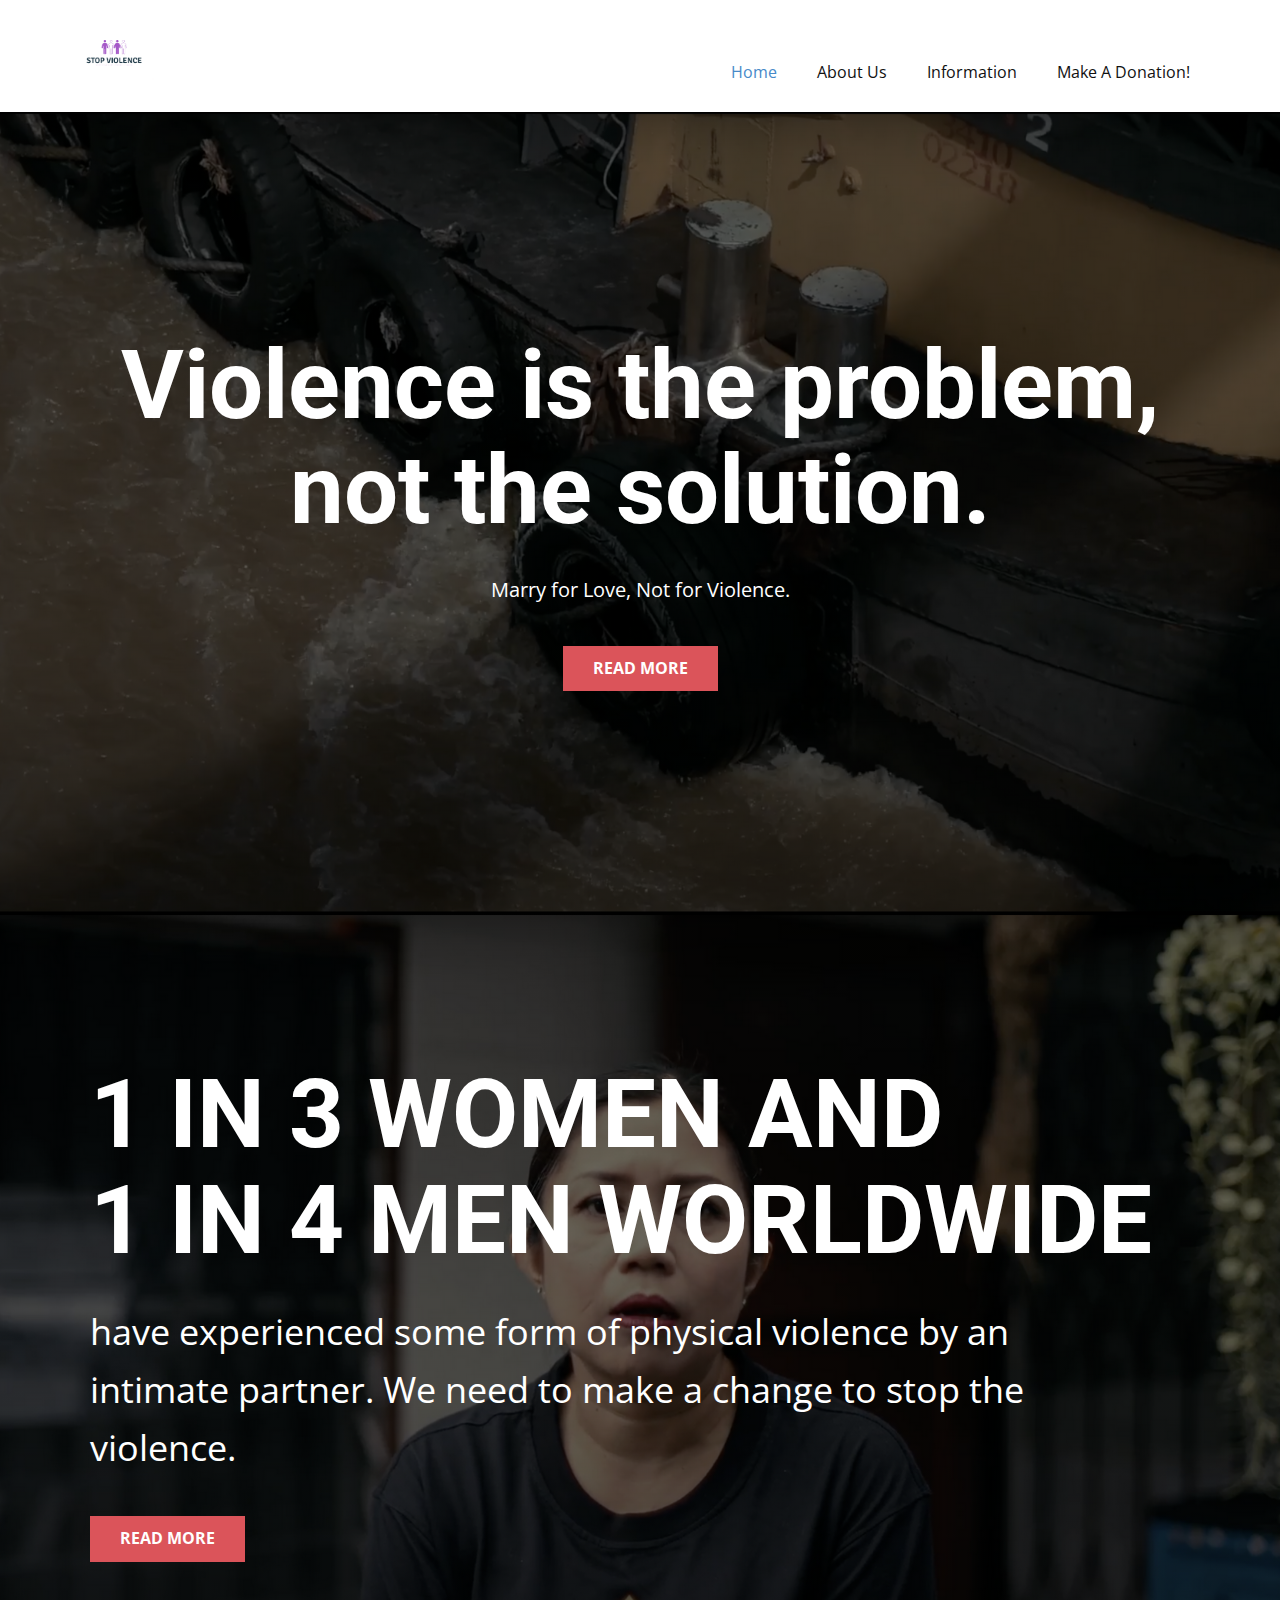
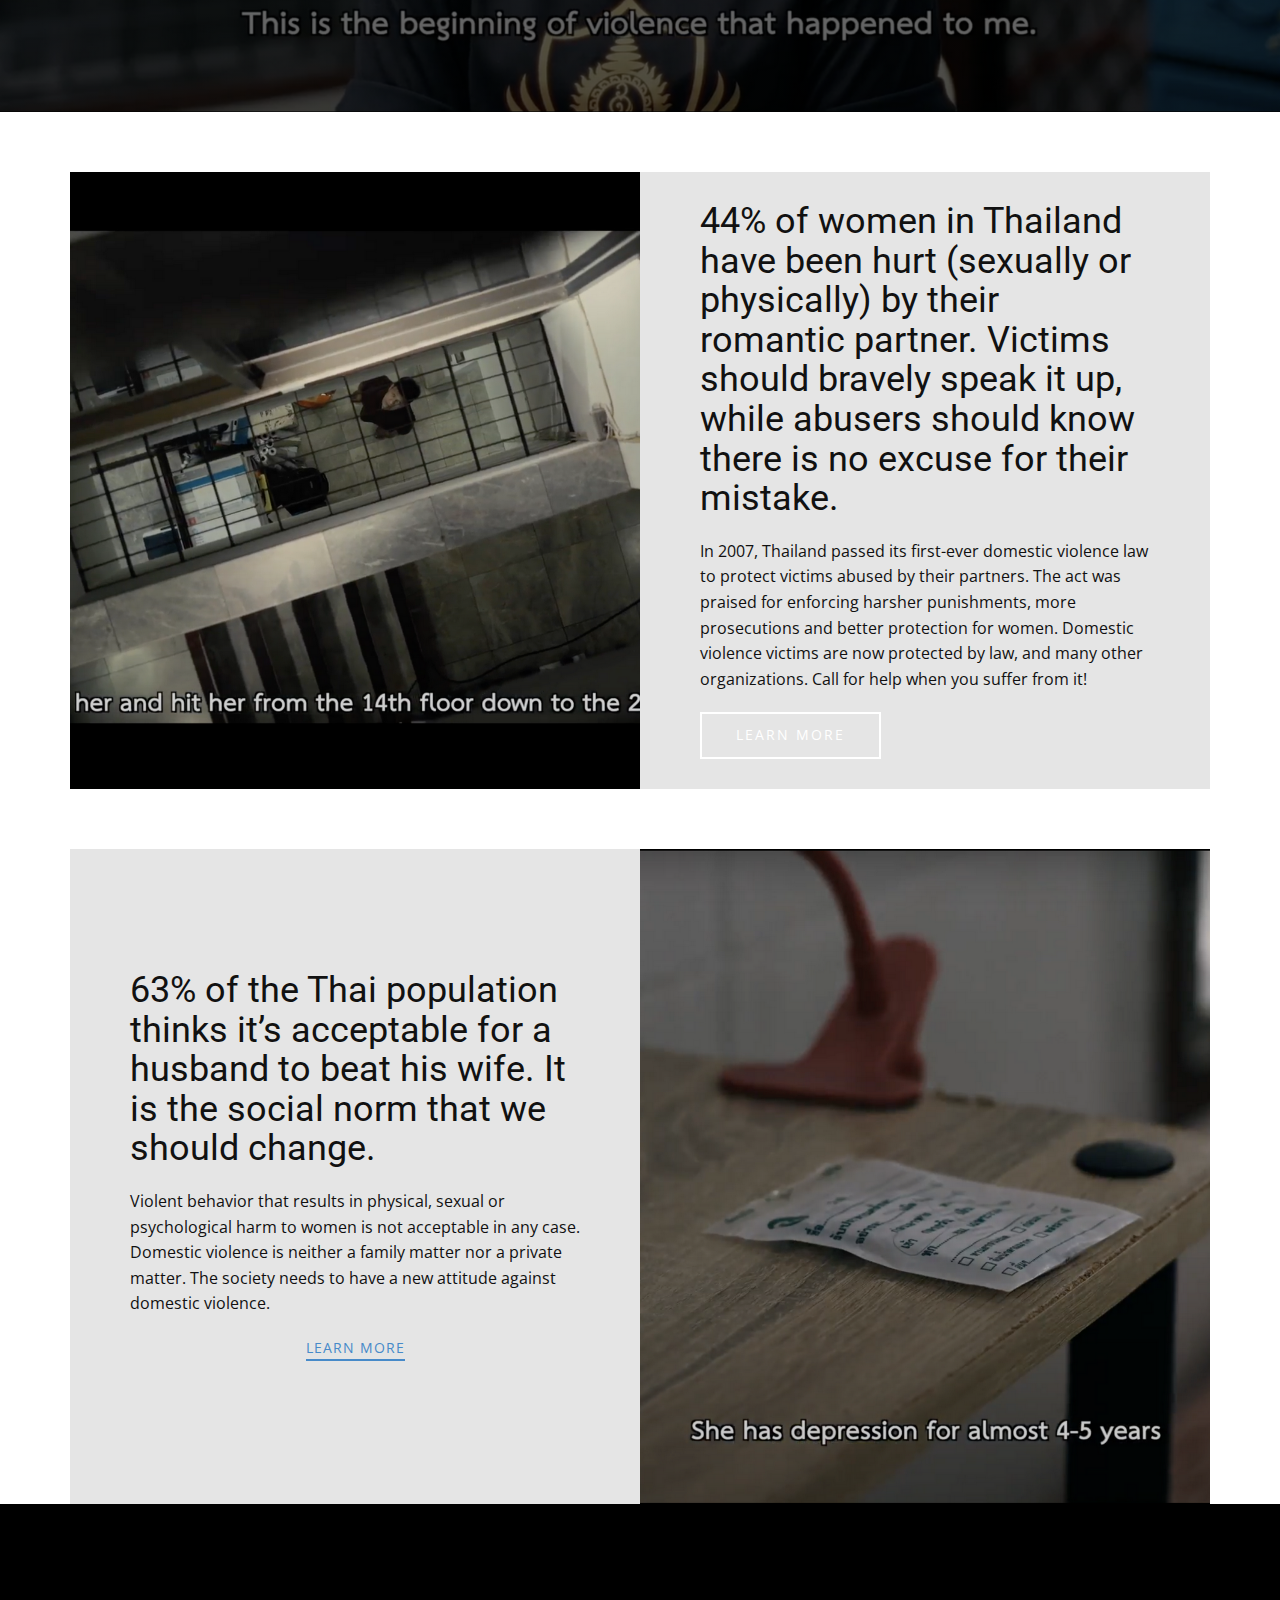
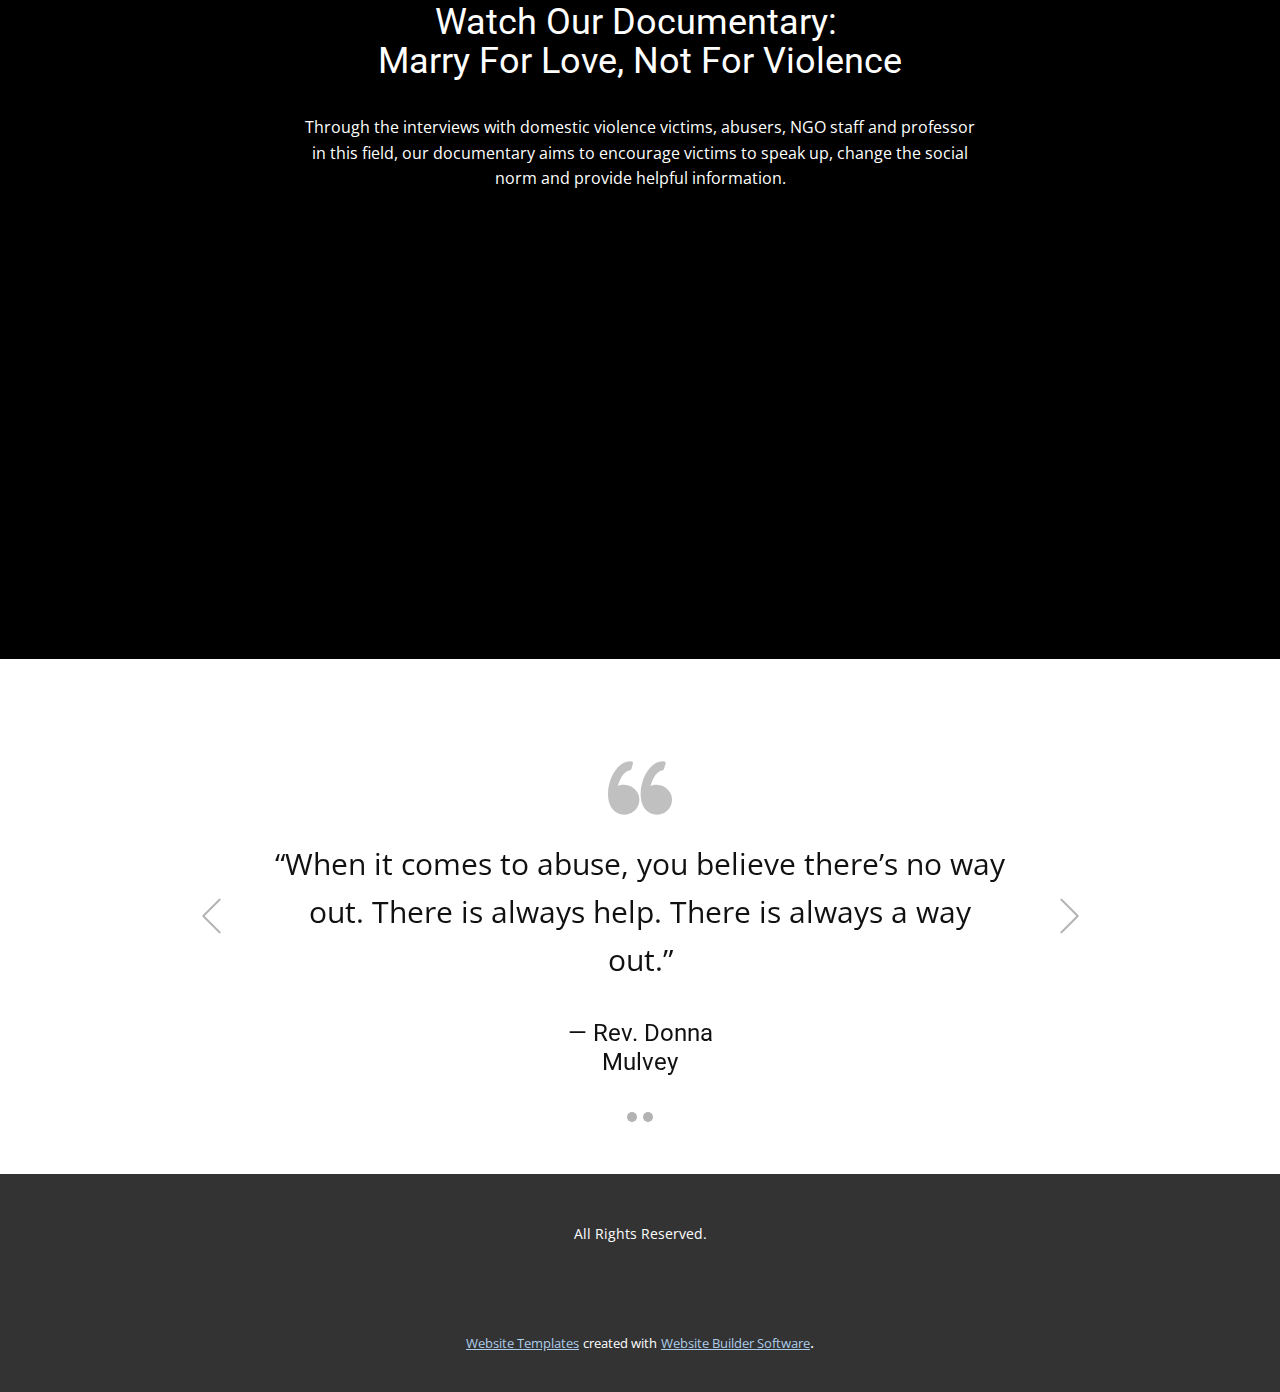
==== index.html @ b3f48800 "Add files via upload" ====
<!DOCTYPE html>
<html style="font-size: 16px;" lang="en"><head>
    <meta name="viewport" content="width=device-width, initial-scale=1.0">
    <meta charset="utf-8">
    <meta name="keywords" content="INTUITIVE, about us">
    <meta name="description" content="">
    <title>Home</title>
    <link rel="stylesheet" href="nicepage.css" media="screen">
<link rel="stylesheet" href="Home.css" media="screen">
    <script class="u-script" type="text/javascript" src="jquery.js" defer=""></script>
    <script class="u-script" type="text/javascript" src="nicepage.js" defer=""></script>
    <meta name="generator" content="Nicepage 4.21.12, nicepage.com">
    <link id="u-theme-google-font" rel="stylesheet" href="https://fonts.googleapis.com/css?family=Roboto:100,100i,300,300i,400,400i,500,500i,700,700i,900,900i|Open+Sans:300,300i,400,400i,500,500i,600,600i,700,700i,800,800i">
    
    
    
    
    
    
    
    <script type="application/ld+json">{
		"@context": "http://schema.org",
		"@type": "Organization",
		"name": "",
		"logo": "images/stopviolence.png"
}</script>
    <meta name="theme-color" content="#478ac9">
    <meta property="og:title" content="Home">
    <meta property="og:type" content="website">
  </head>
  <body data-home-page="Home.html" data-home-page-title="Home" class="u-body u-xl-mode" data-lang="en"><header class="u-clearfix u-header u-header" id="sec-9a0e"><div class="u-clearfix u-sheet u-valign-middle u-sheet-1">
        <a href="https://nicepage.com" class="u-image u-logo u-image-1" data-image-width="1916" data-image-height="1362">
          <img src="images/stopviolence.png" class="u-logo-image u-logo-image-1">
        </a>
        <nav class="u-menu u-menu-one-level u-offcanvas u-menu-1">
          <div class="menu-collapse" style="font-size: 1rem; letter-spacing: 0px;">
            <a class="u-button-style u-custom-left-right-menu-spacing u-custom-padding-bottom u-custom-top-bottom-menu-spacing u-nav-link u-text-active-palette-1-base u-text-hover-palette-2-base" href="#">
              <svg class="u-svg-link" viewBox="0 0 24 24"><use xmlns:xlink="http://www.w3.org/1999/xlink" xlink:href="#menu-hamburger"></use></svg>
              <svg class="u-svg-content" version="1.1" id="menu-hamburger" viewBox="0 0 16 16" x="0px" y="0px" xmlns:xlink="http://www.w3.org/1999/xlink" xmlns="http://www.w3.org/2000/svg"><g><rect y="1" width="16" height="2"></rect><rect y="7" width="16" height="2"></rect><rect y="13" width="16" height="2"></rect>
</g></svg>
            </a>
          </div>
          <div class="u-custom-menu u-nav-container">
            <ul class="u-nav u-unstyled u-nav-1"><li class="u-nav-item"><a class="u-button-style u-nav-link u-text-active-palette-1-base u-text-hover-palette-2-base" href="Home.html" style="padding: 10px 20px;">Home</a>
</li><li class="u-nav-item"><a class="u-button-style u-nav-link u-text-active-palette-1-base u-text-hover-palette-2-base" href="About.html" target="_blank" style="padding: 10px 20px;">About Us</a>
</li><li class="u-nav-item"><a class="u-button-style u-nav-link u-text-active-palette-1-base u-text-hover-palette-2-base" href="blog/blog.html" target="_blank" style="padding: 10px 20px;">Information</a>
</li><li class="u-nav-item"><a class="u-button-style u-nav-link u-text-active-palette-1-base u-text-hover-palette-2-base" href="#" target="_blank" style="padding: 10px 20px;">Make A Donation!</a>
</li></ul>
          </div>
          <div class="u-custom-menu u-nav-container-collapse">
            <div class="u-black u-container-style u-inner-container-layout u-opacity u-opacity-95 u-sidenav">
              <div class="u-inner-container-layout u-sidenav-overflow">
                <div class="u-menu-close"></div>
                <ul class="u-align-center u-nav u-popupmenu-items u-unstyled u-nav-2"><li class="u-nav-item"><a class="u-button-style u-nav-link" href="Home.html">Home</a>
</li><li class="u-nav-item"><a class="u-button-style u-nav-link" href="About.html" target="_blank">About Us</a>
</li><li class="u-nav-item"><a class="u-button-style u-nav-link" href="blog/blog.html" target="_blank">Information</a>
</li><li class="u-nav-item"><a class="u-button-style u-nav-link" href="#" target="_blank">Make A Donation!</a>
</li></ul>
              </div>
            </div>
            <div class="u-black u-menu-overlay u-opacity u-opacity-70"></div>
          </div>
        </nav>
      </div></header>
    <section class="u-align-center u-clearfix u-image u-shading u-section-1" src="" data-image-width="2874" data-image-height="1562" id="sec-409a">
      <div class="u-clearfix u-sheet u-valign-middle u-sheet-1">
        <h1 class="u-text u-text-default u-title u-text-1"> Violence is the problem, not the solution.</h1>
        <p class="u-large-text u-text u-text-default u-text-variant u-text-2">Marry for Love, Not for Violence.</p>
        <a href="#" class="u-btn u-button-style u-palette-2-base u-btn-1">Read More</a>
      </div>
    </section>
    <section class="u-align-left u-clearfix u-image u-shading u-section-2" src="" data-image-width="2876" data-image-height="1564" id="sec-56ed">
      <div class="u-clearfix u-sheet u-valign-middle u-sheet-1">
        <h1 class="u-text u-text-default u-title u-text-1"> 1 in 3 women and&nbsp;<br>1 in 4 men worldwide
        </h1>
        <p class="u-large-text u-text u-text-variant u-text-2">have experienced some form of physical violence by an intimate partner. We need to make a change to stop the violence.</p>
        <a href="#" class="u-btn u-button-style u-palette-2-base u-btn-1">Read More</a>
      </div>
    </section>
    <section class="u-align-center u-clearfix u-section-3" id="sec-6423">
      <div class="u-clearfix u-sheet u-valign-middle u-sheet-1">
        <div class="u-clearfix u-expanded-width u-gutter-0 u-layout-wrap u-layout-wrap-1">
          <div class="u-layout" style="">
            <div class="u-layout-row" style="">
              <div class="u-align-left u-container-style u-image u-layout-cell u-left-cell u-size-30 u-size-xs-60 u-image-1" src="" data-image-width="2874" data-image-height="1536">
                <div class="u-container-layout u-container-layout-1" src=""></div>
              </div>
              <div class="u-align-left u-container-style u-grey-10 u-layout-cell u-right-cell u-size-30 u-size-xs-60 u-layout-cell-2">
                <div class="u-container-layout u-valign-middle u-container-layout-2">
                  <h2 class="u-text u-text-default u-text-1"> 44% of women in Thailand have been hurt (sexually or physically) by their romantic partner. Victims should bravely speak it up, while abusers should know there is no excuse for their mistake.</h2>
                  <p class="u-text u-text-2"> In 2007, Thailand passed its first-ever domestic violence law to protect victims abused by their partners. The act was praised for enforcing harsher punishments, more prosecutions and better protection for women. Domestic violence victims are now protected by law, and many other organizations. Call for help when you suffer from it!</p>
                  <a href="" class="u-border-2 u-border-white u-btn u-btn-rectangle u-button-style u-none u-btn-1">learn more</a>
                </div>
              </div>
            </div>
          </div>
        </div>
      </div>
    </section>
    <section class="u-clearfix u-section-4" id="sec-b377">
      <div class="u-clearfix u-sheet u-sheet-1">
        <div class="u-clearfix u-expanded-width u-gutter-0 u-layout-wrap u-layout-wrap-1">
          <div class="u-layout" style="">
            <div class="u-layout-row" style="">
              <div class="u-align-left u-container-style u-grey-10 u-layout-cell u-left-cell u-size-30 u-size-xs-60 u-layout-cell-1" src="">
                <div class="u-container-layout u-valign-middle u-container-layout-1">
                  <h2 class="u-text u-text-1"> 63% of the Thai population thinks it’s acceptable for a husband to beat his wife. It is the social norm that we should change.</h2>
                  <p class="u-text u-text-2"> Violent behavior that results in physical, sexual or psychological harm to women is not acceptable in any case.  Domestic violence is neither a family matter nor a private matter. The society needs to have a new attitude against domestic violence.</p>
                  <a href="" class="u-active-none u-border-2 u-border-no-left u-border-no-right u-border-no-top u-border-palette-1-base u-btn u-btn-rectangle u-button-style u-hover-none u-none u-btn-1">learn more</a>
                </div>
              </div>
              <div class="u-align-center u-container-style u-image u-layout-cell u-right-cell u-size-30 u-size-xs-60 u-image-1" src="" data-image-width="2876" data-image-height="1564">
                <div class="u-container-layout u-valign-middle u-container-layout-2" src=""></div>
              </div>
            </div>
          </div>
        </div>
      </div>
    </section>
    <section class="u-align-center u-black u-clearfix u-section-5" id="carousel_781d">
      <div class="u-clearfix u-sheet u-valign-middle u-sheet-1">
        <h2 class="u-text u-text-1">Watch Our Documentary:&nbsp;<br>Marry For Love, Not For Violence
        </h2>
        <p class="u-text u-text-2"> Through the interviews with domestic violence victims, abusers, NGO staff and professor in this field, our documentary aims to encourage victims to speak up, change the social norm and provide helpful information.</p>
        <div class="u-video u-video-1">
          <div class="embed-responsive embed-responsive-1">
            <iframe style="position: absolute;top: 0;left: 0;width: 100%;height: 100%;" class="embed-responsive-item" src="https://www.youtube.com/embed/CIx3wCm7mEE?mute=0&amp;showinfo=0&amp;controls=0&amp;start=0" frameborder="0" allowfullscreen=""></iframe>
          </div>
        </div>
      </div>
    </section>
    <section class="u-align-left u-clearfix u-section-6" id="sec-7e32">
      <div class="u-clearfix u-sheet u-valign-middle u-sheet-1">
        <div id="carousel-82ff" data-interval="5000" data-u-ride="carousel" class="u-carousel u-expanded-width-xs u-slider u-slider-1">
          <ol class="u-absolute-hcenter u-carousel-indicators u-carousel-indicators-1">
            <li data-u-target="#carousel-82ff" class="u-active u-grey-30 u-shape-circle" data-u-slide-to="0" style="width: 10px; height: 10px;"></li>
            <li data-u-target="#carousel-82ff" class="u-grey-30 u-shape-circle" data-u-slide-to="1" style="width: 10px; height: 10px;"></li>
          </ol>
          <div class="u-carousel-inner" role="listbox">
            <div class="u-active u-align-center u-carousel-item u-container-style u-slide">
              <div class="u-container-layout u-valign-middle u-container-layout-1"><span class="u-icon u-icon-circle u-text-grey-25 u-icon-1"><svg class="u-svg-link" preserveAspectRatio="xMidYMin slice" viewBox="0 0 95.333 95.332" style=""><use xmlns:xlink="http://www.w3.org/1999/xlink" xlink:href="#svg-fd11"></use></svg><svg class="u-svg-content" viewBox="0 0 95.333 95.332" x="0px" y="0px" id="svg-fd11" style="enable-background:new 0 0 95.333 95.332;"><g><g><path d="M30.512,43.939c-2.348-0.676-4.696-1.019-6.98-1.019c-3.527,0-6.47,0.806-8.752,1.793    c2.2-8.054,7.485-21.951,18.013-23.516c0.975-0.145,1.774-0.85,2.04-1.799l2.301-8.23c0.194-0.696,0.079-1.441-0.318-2.045    s-1.035-1.007-1.75-1.105c-0.777-0.106-1.569-0.16-2.354-0.16c-12.637,0-25.152,13.19-30.433,32.076    c-3.1,11.08-4.009,27.738,3.627,38.223c4.273,5.867,10.507,9,18.529,9.313c0.033,0.001,0.065,0.002,0.098,0.002    c9.898,0,18.675-6.666,21.345-16.209c1.595-5.705,0.874-11.688-2.032-16.851C40.971,49.307,36.236,45.586,30.512,43.939z"></path><path d="M92.471,54.413c-2.875-5.106-7.61-8.827-13.334-10.474c-2.348-0.676-4.696-1.019-6.979-1.019    c-3.527,0-6.471,0.806-8.753,1.793c2.2-8.054,7.485-21.951,18.014-23.516c0.975-0.145,1.773-0.85,2.04-1.799l2.301-8.23    c0.194-0.696,0.079-1.441-0.318-2.045c-0.396-0.604-1.034-1.007-1.75-1.105c-0.776-0.106-1.568-0.16-2.354-0.16    c-12.637,0-25.152,13.19-30.434,32.076c-3.099,11.08-4.008,27.738,3.629,38.225c4.272,5.866,10.507,9,18.528,9.312    c0.033,0.001,0.065,0.002,0.099,0.002c9.897,0,18.675-6.666,21.345-16.209C96.098,65.559,95.376,59.575,92.471,54.413z"></path>
</g>
</g></svg>
              
              
            </span>
                <p class="u-align-center u-large-text u-text u-text-default u-text-variant u-text-1"> “When it comes to abuse, you believe there’s no way out. There is always help. There is always a way out.”</p>
                <h4 class="u-align-center u-text u-text-2"> — Rev. Donna Mulvey<br>
                </h4>
              </div>
            </div>
            <div class="u-align-center u-carousel-item u-container-style u-expanded-width-lg u-expanded-width-xl u-slide">
              <div class="u-container-layout u-valign-middle u-container-layout-2"><span class="u-icon u-icon-circle u-text-grey-25 u-icon-2"><svg class="u-svg-link" preserveAspectRatio="xMidYMin slice" viewBox="0 0 95.333 95.332" style=""><use xmlns:xlink="http://www.w3.org/1999/xlink" xlink:href="#svg-9ab4"></use></svg><svg class="u-svg-content" viewBox="0 0 95.333 95.332" x="0px" y="0px" id="svg-9ab4" style="enable-background:new 0 0 95.333 95.332;"><g><g><path d="M30.512,43.939c-2.348-0.676-4.696-1.019-6.98-1.019c-3.527,0-6.47,0.806-8.752,1.793    c2.2-8.054,7.485-21.951,18.013-23.516c0.975-0.145,1.774-0.85,2.04-1.799l2.301-8.23c0.194-0.696,0.079-1.441-0.318-2.045    s-1.035-1.007-1.75-1.105c-0.777-0.106-1.569-0.16-2.354-0.16c-12.637,0-25.152,13.19-30.433,32.076    c-3.1,11.08-4.009,27.738,3.627,38.223c4.273,5.867,10.507,9,18.529,9.313c0.033,0.001,0.065,0.002,0.098,0.002    c9.898,0,18.675-6.666,21.345-16.209c1.595-5.705,0.874-11.688-2.032-16.851C40.971,49.307,36.236,45.586,30.512,43.939z"></path><path d="M92.471,54.413c-2.875-5.106-7.61-8.827-13.334-10.474c-2.348-0.676-4.696-1.019-6.979-1.019    c-3.527,0-6.471,0.806-8.753,1.793c2.2-8.054,7.485-21.951,18.014-23.516c0.975-0.145,1.773-0.85,2.04-1.799l2.301-8.23    c0.194-0.696,0.079-1.441-0.318-2.045c-0.396-0.604-1.034-1.007-1.75-1.105c-0.776-0.106-1.568-0.16-2.354-0.16    c-12.637,0-25.152,13.19-30.434,32.076c-3.099,11.08-4.008,27.738,3.629,38.225c4.272,5.866,10.507,9,18.528,9.312    c0.033,0.001,0.065,0.002,0.099,0.002c9.897,0,18.675-6.666,21.345-16.209C96.098,65.559,95.376,59.575,92.471,54.413z"></path>
</g>
</g></svg>
              
              
            </span>
                <p class="u-align-center u-large-text u-text u-text-default u-text-variant u-text-3">"Lorem ipsum dolor sit amet, consectetur adipiscing elit, sed do eiusmod tempor incididunt ut labore et dolore magna aliqua. Ut enim ad minim veniam, quis nostrud exercitation ullamco laboris nisi ut aliquip ex ea commodo consequat. Duis aute irure dolor in reprehenderit in voluptate velit esse cillum dolore eu fugiat nulla pariatur.</p>
                <h6 class="u-align-center u-text u-text-4">President, CEO</h6>
                <h4 class="u-align-center u-text u-text-5">Connor Quinn<br>
                </h4>
              </div>
            </div>
          </div>
          <a class="u-absolute-vcenter u-carousel-control u-carousel-control-prev u-text-grey-30 u-carousel-control-1" href="#carousel-82ff" role="button" data-u-slide="prev">
            <span aria-hidden="true">
              <svg viewBox="0 0 477.175 477.175"><path d="M145.188,238.575l215.5-215.5c5.3-5.3,5.3-13.8,0-19.1s-13.8-5.3-19.1,0l-225.1,225.1c-5.3,5.3-5.3,13.8,0,19.1l225.1,225
                    c2.6,2.6,6.1,4,9.5,4s6.9-1.3,9.5-4c5.3-5.3,5.3-13.8,0-19.1L145.188,238.575z"></path></svg>
            </span>
            <span class="sr-only">+Previous</span>
          </a>
          <a class="u-absolute-vcenter u-carousel-control u-carousel-control-next u-text-grey-30 u-carousel-control-2" href="#carousel-82ff" role="button" data-u-slide="next">
            <span aria-hidden="true">
              <svg viewBox="0 0 477.175 477.175"><path d="M360.731,229.075l-225.1-225.1c-5.3-5.3-13.8-5.3-19.1,0s-5.3,13.8,0,19.1l215.5,215.5l-215.5,215.5
                    c-5.3,5.3-5.3,13.8,0,19.1c2.6,2.6,6.1,4,9.5,4c3.4,0,6.9-1.3,9.5-4l225.1-225.1C365.931,242.875,365.931,234.275,360.731,229.075z"></path></svg>
            </span>
            <span class="sr-only">+Next</span>
          </a>
        </div>
      </div>
    </section>
    
    
    <footer class="u-align-center u-clearfix u-footer u-grey-80 u-footer" id="sec-46f1"><div class="u-clearfix u-sheet u-sheet-1">
        <p class="u-small-text u-text u-text-variant u-text-1">All Rights Reserved.</p>
      </div></footer>
    <section class="u-backlink u-clearfix u-grey-80">
      <a class="u-link" href="https://nicepage.com/website-templates" target="_blank">
        <span>Website Templates</span>
      </a>
      <p class="u-text">
        <span>created with</span>
      </p>
      <a class="u-link" href="" target="_blank">
        <span>Website Builder Software</span>
      </a>. 
    </section>
  
</body></html>
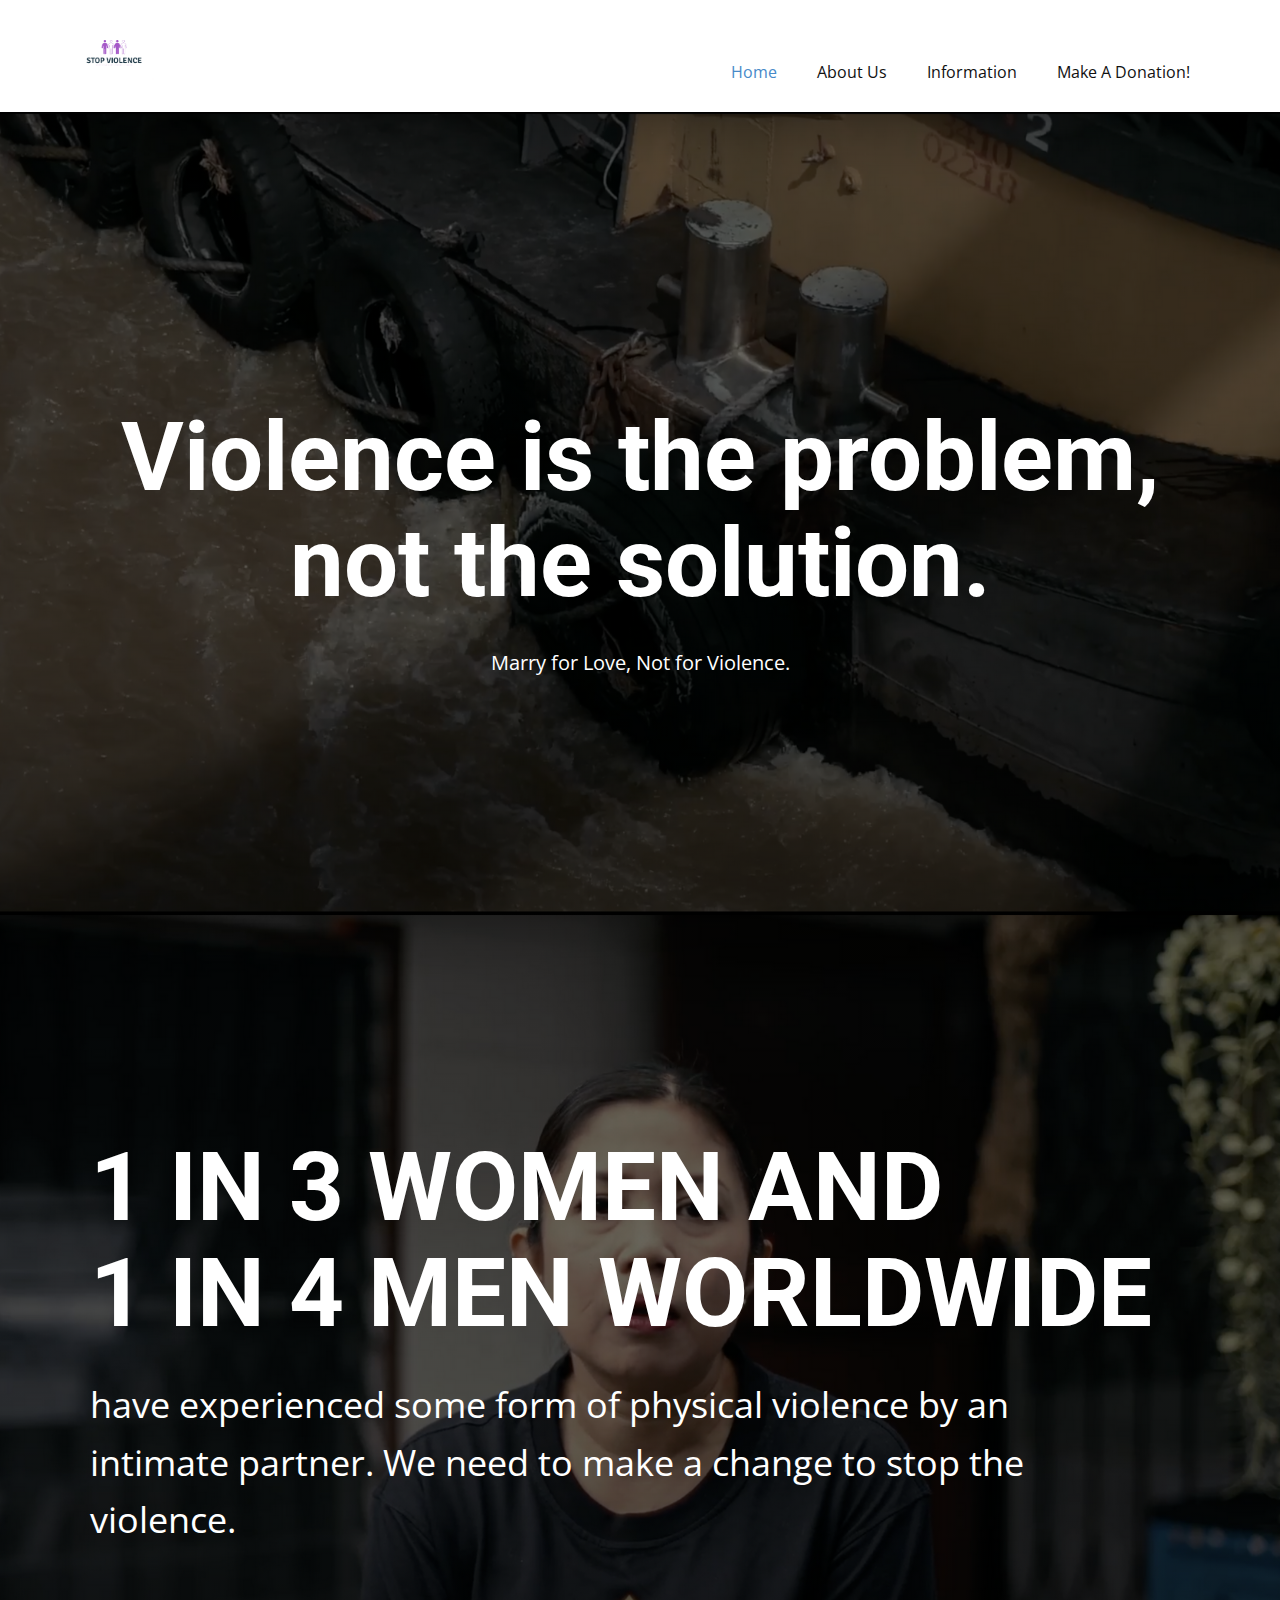
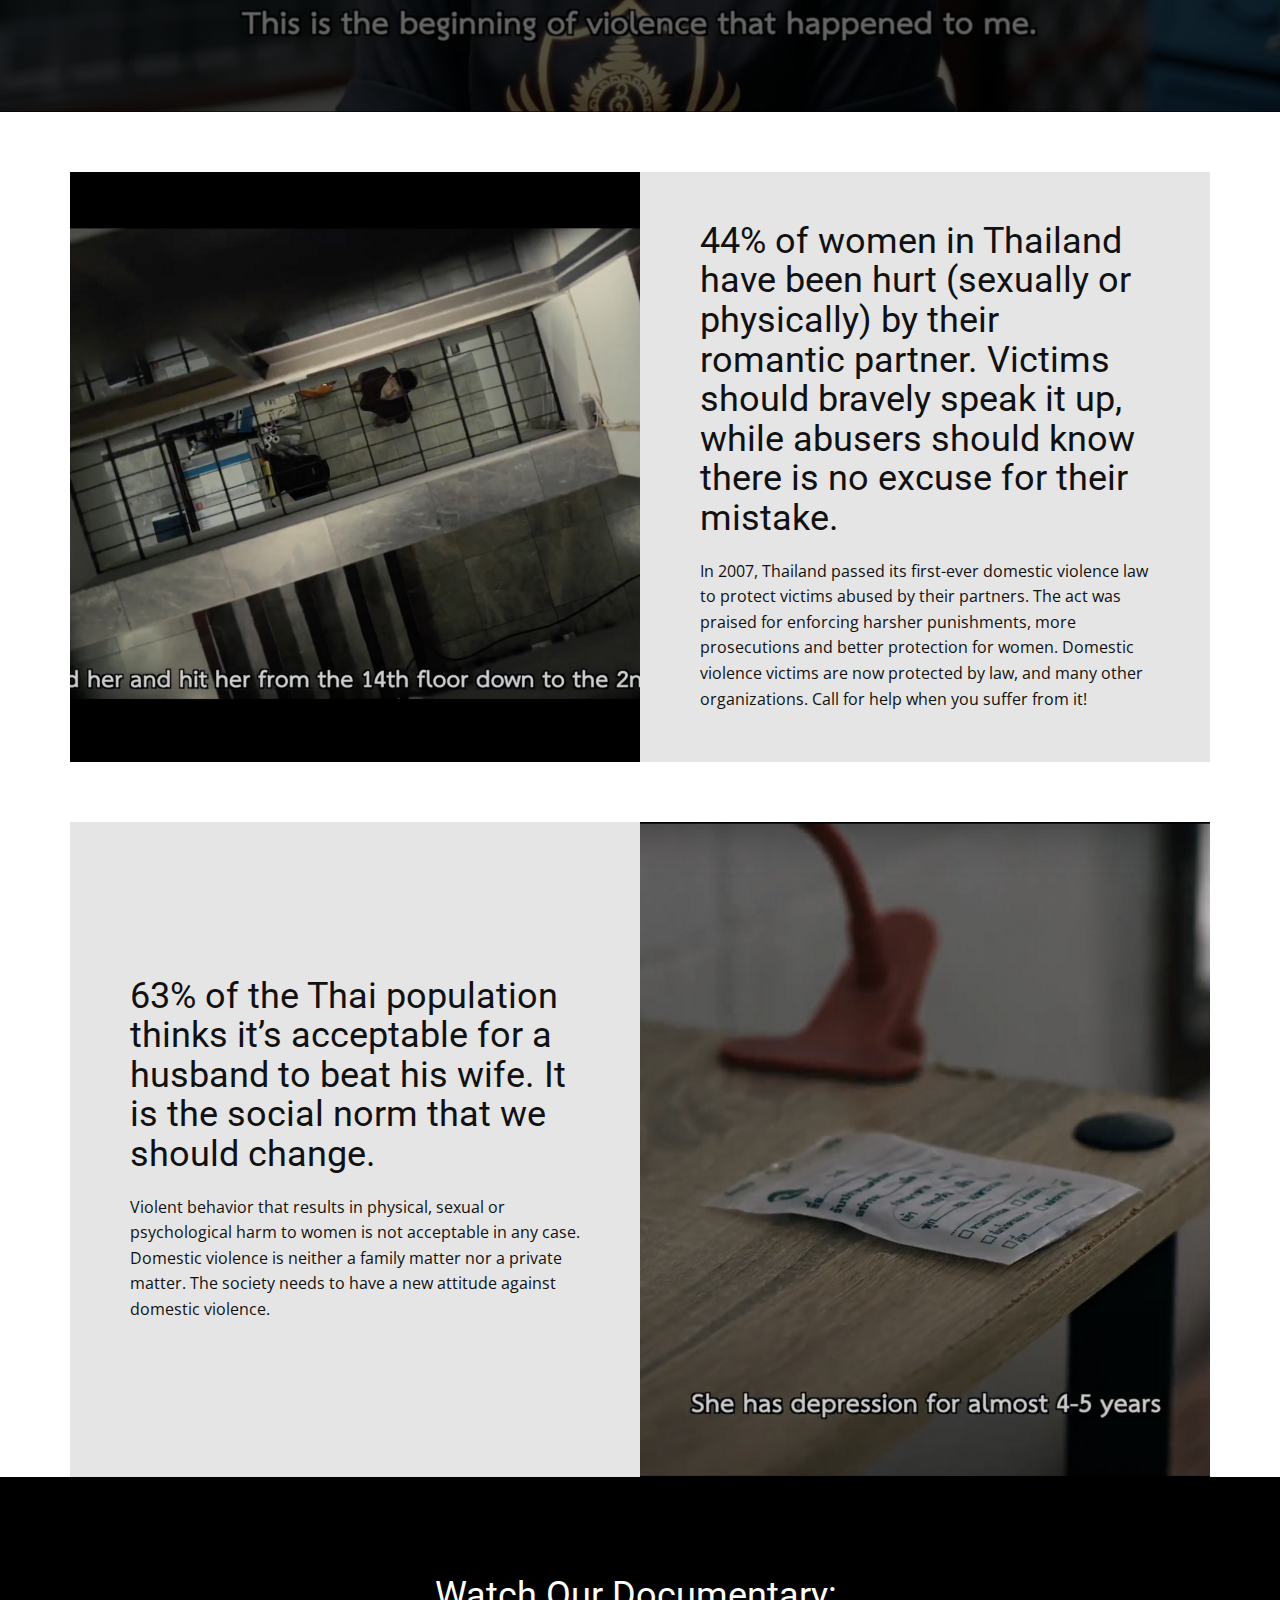
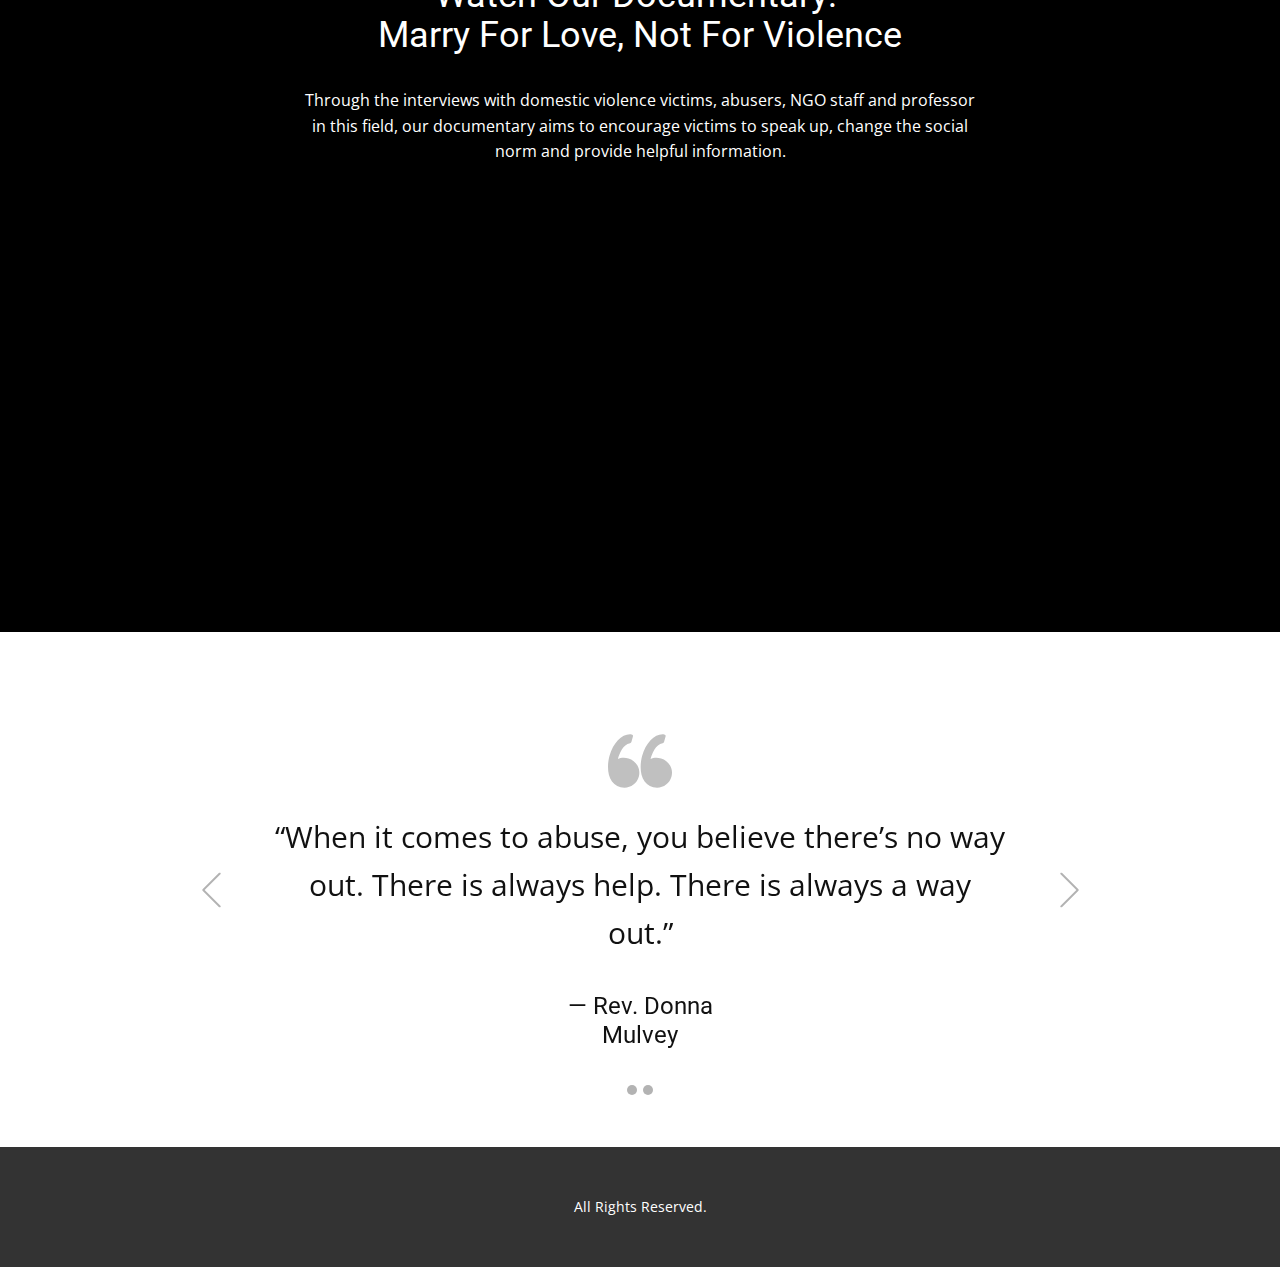
==== commit ee81c92e: "Rename Home.html to index.html" ====
--- a/index.html
+++ b/index.html
@@ -28,7 +28,7 @@
     <meta property="og:title" content="Home">
     <meta property="og:type" content="website">
   </head>
-  <body data-home-page="Home.html" data-home-page-title="Home" class="u-body u-xl-mode" data-lang="en"><header class="u-clearfix u-header u-header" id="sec-9a0e"><div class="u-clearfix u-sheet u-valign-middle u-sheet-1">
+  <body class="u-body u-xl-mode" data-lang="en"><header class="u-clearfix u-header u-header" id="sec-9a0e"><div class="u-clearfix u-sheet u-valign-middle u-sheet-1">
         <a href="https://nicepage.com" class="u-image u-logo u-image-1" data-image-width="1916" data-image-height="1362">
           <img src="images/stopviolence.png" class="u-logo-image u-logo-image-1">
         </a>
@@ -42,9 +42,9 @@
           </div>
           <div class="u-custom-menu u-nav-container">
             <ul class="u-nav u-unstyled u-nav-1"><li class="u-nav-item"><a class="u-button-style u-nav-link u-text-active-palette-1-base u-text-hover-palette-2-base" href="Home.html" style="padding: 10px 20px;">Home</a>
-</li><li class="u-nav-item"><a class="u-button-style u-nav-link u-text-active-palette-1-base u-text-hover-palette-2-base" href="About.html" target="_blank" style="padding: 10px 20px;">About Us</a>
-</li><li class="u-nav-item"><a class="u-button-style u-nav-link u-text-active-palette-1-base u-text-hover-palette-2-base" href="blog/blog.html" target="_blank" style="padding: 10px 20px;">Information</a>
-</li><li class="u-nav-item"><a class="u-button-style u-nav-link u-text-active-palette-1-base u-text-hover-palette-2-base" href="#" target="_blank" style="padding: 10px 20px;">Make A Donation!</a>
+</li><li class="u-nav-item"><a class="u-button-style u-nav-link u-text-active-palette-1-base u-text-hover-palette-2-base" href="About-US.html" target="_blank" style="padding: 10px 20px;">About Us</a>
+</li><li class="u-nav-item"><a class="u-button-style u-nav-link u-text-active-palette-1-base u-text-hover-palette-2-base" href="Information.html" target="_blank" style="padding: 10px 20px;">Information</a>
+</li><li class="u-nav-item"><a class="u-button-style u-nav-link u-text-active-palette-1-base u-text-hover-palette-2-base" href="Donation.html" target="_blank" style="padding: 10px 20px;">Make A Donation!</a>
 </li></ul>
           </div>
           <div class="u-custom-menu u-nav-container-collapse">
@@ -52,9 +52,9 @@
               <div class="u-inner-container-layout u-sidenav-overflow">
                 <div class="u-menu-close"></div>
                 <ul class="u-align-center u-nav u-popupmenu-items u-unstyled u-nav-2"><li class="u-nav-item"><a class="u-button-style u-nav-link" href="Home.html">Home</a>
-</li><li class="u-nav-item"><a class="u-button-style u-nav-link" href="About.html" target="_blank">About Us</a>
-</li><li class="u-nav-item"><a class="u-button-style u-nav-link" href="blog/blog.html" target="_blank">Information</a>
-</li><li class="u-nav-item"><a class="u-button-style u-nav-link" href="#" target="_blank">Make A Donation!</a>
+</li><li class="u-nav-item"><a class="u-button-style u-nav-link" href="About-US.html" target="_blank">About Us</a>
+</li><li class="u-nav-item"><a class="u-button-style u-nav-link" href="Information.html" target="_blank">Information</a>
+</li><li class="u-nav-item"><a class="u-button-style u-nav-link" href="Donation.html" target="_blank">Make A Donation!</a>
 </li></ul>
               </div>
             </div>
@@ -62,19 +62,22 @@
           </div>
         </nav>
       </div></header>
+
     <section class="u-align-center u-clearfix u-image u-shading u-section-1" src="" data-image-width="2874" data-image-height="1562" id="sec-409a">
       <div class="u-clearfix u-sheet u-valign-middle u-sheet-1">
         <h1 class="u-text u-text-default u-title u-text-1"> Violence is the problem, not the solution.</h1>
         <p class="u-large-text u-text u-text-default u-text-variant u-text-2">Marry for Love, Not for Violence.</p>
-        <a href="#" class="u-btn u-button-style u-palette-2-base u-btn-1">Read More</a>
+        
       </div>
     </section>
+    
+
     <section class="u-align-left u-clearfix u-image u-shading u-section-2" src="" data-image-width="2876" data-image-height="1564" id="sec-56ed">
       <div class="u-clearfix u-sheet u-valign-middle u-sheet-1">
         <h1 class="u-text u-text-default u-title u-text-1"> 1 in 3 women and&nbsp;<br>1 in 4 men worldwide
         </h1>
         <p class="u-large-text u-text u-text-variant u-text-2">have experienced some form of physical violence by an intimate partner. We need to make a change to stop the violence.</p>
-        <a href="#" class="u-btn u-button-style u-palette-2-base u-btn-1">Read More</a>
+        
       </div>
     </section>
     <section class="u-align-center u-clearfix u-section-3" id="sec-6423">
@@ -89,7 +92,7 @@
                 <div class="u-container-layout u-valign-middle u-container-layout-2">
                   <h2 class="u-text u-text-default u-text-1"> 44% of women in Thailand have been hurt (sexually or physically) by their romantic partner. Victims should bravely speak it up, while abusers should know there is no excuse for their mistake.</h2>
                   <p class="u-text u-text-2"> In 2007, Thailand passed its first-ever domestic violence law to protect victims abused by their partners. The act was praised for enforcing harsher punishments, more prosecutions and better protection for women. Domestic violence victims are now protected by law, and many other organizations. Call for help when you suffer from it!</p>
-                  <a href="" class="u-border-2 u-border-white u-btn u-btn-rectangle u-button-style u-none u-btn-1">learn more</a>
+                  
                 </div>
               </div>
             </div>
@@ -106,7 +109,7 @@
                 <div class="u-container-layout u-valign-middle u-container-layout-1">
                   <h2 class="u-text u-text-1"> 63% of the Thai population thinks it’s acceptable for a husband to beat his wife. It is the social norm that we should change.</h2>
                   <p class="u-text u-text-2"> Violent behavior that results in physical, sexual or psychological harm to women is not acceptable in any case.  Domestic violence is neither a family matter nor a private matter. The society needs to have a new attitude against domestic violence.</p>
-                  <a href="" class="u-active-none u-border-2 u-border-no-left u-border-no-right u-border-no-top u-border-palette-1-base u-btn u-btn-rectangle u-button-style u-hover-none u-none u-btn-1">learn more</a>
+                  
                 </div>
               </div>
               <div class="u-align-center u-container-style u-image u-layout-cell u-right-cell u-size-30 u-size-xs-60 u-image-1" src="" data-image-width="2876" data-image-height="1564">
@@ -145,6 +148,7 @@
               
             </span>
                 <p class="u-align-center u-large-text u-text u-text-default u-text-variant u-text-1"> “When it comes to abuse, you believe there’s no way out. There is always help. There is always a way out.”</p>
+
                 <h4 class="u-align-center u-text u-text-2"> — Rev. Donna Mulvey<br>
                 </h4>
               </div>
@@ -156,9 +160,10 @@
               
               
             </span>
-                <p class="u-align-center u-large-text u-text u-text-default u-text-variant u-text-3">"Lorem ipsum dolor sit amet, consectetur adipiscing elit, sed do eiusmod tempor incididunt ut labore et dolore magna aliqua. Ut enim ad minim veniam, quis nostrud exercitation ullamco laboris nisi ut aliquip ex ea commodo consequat. Duis aute irure dolor in reprehenderit in voluptate velit esse cillum dolore eu fugiat nulla pariatur.</p>
-                <h6 class="u-align-center u-text u-text-4">President, CEO</h6>
-                <h4 class="u-align-center u-text u-text-5">Connor Quinn<br>
+                <p class="u-align-center u-large-text u-text u-text-default u-text-variant u-text-1"> “Nothing good ever comes of violence.“</p>
+                
+                <h4 class="u-align-center u-text u-text-5">Martin Luther<br>
+
                 </h4>
               </div>
             </div>
@@ -185,16 +190,6 @@
     <footer class="u-align-center u-clearfix u-footer u-grey-80 u-footer" id="sec-46f1"><div class="u-clearfix u-sheet u-sheet-1">
         <p class="u-small-text u-text u-text-variant u-text-1">All Rights Reserved.</p>
       </div></footer>
-    <section class="u-backlink u-clearfix u-grey-80">
-      <a class="u-link" href="https://nicepage.com/website-templates" target="_blank">
-        <span>Website Templates</span>
-      </a>
-      <p class="u-text">
-        <span>created with</span>
-      </p>
-      <a class="u-link" href="" target="_blank">
-        <span>Website Builder Software</span>
-      </a>. 
-    </section>
+    
   
-</body></html>+</body></html>
